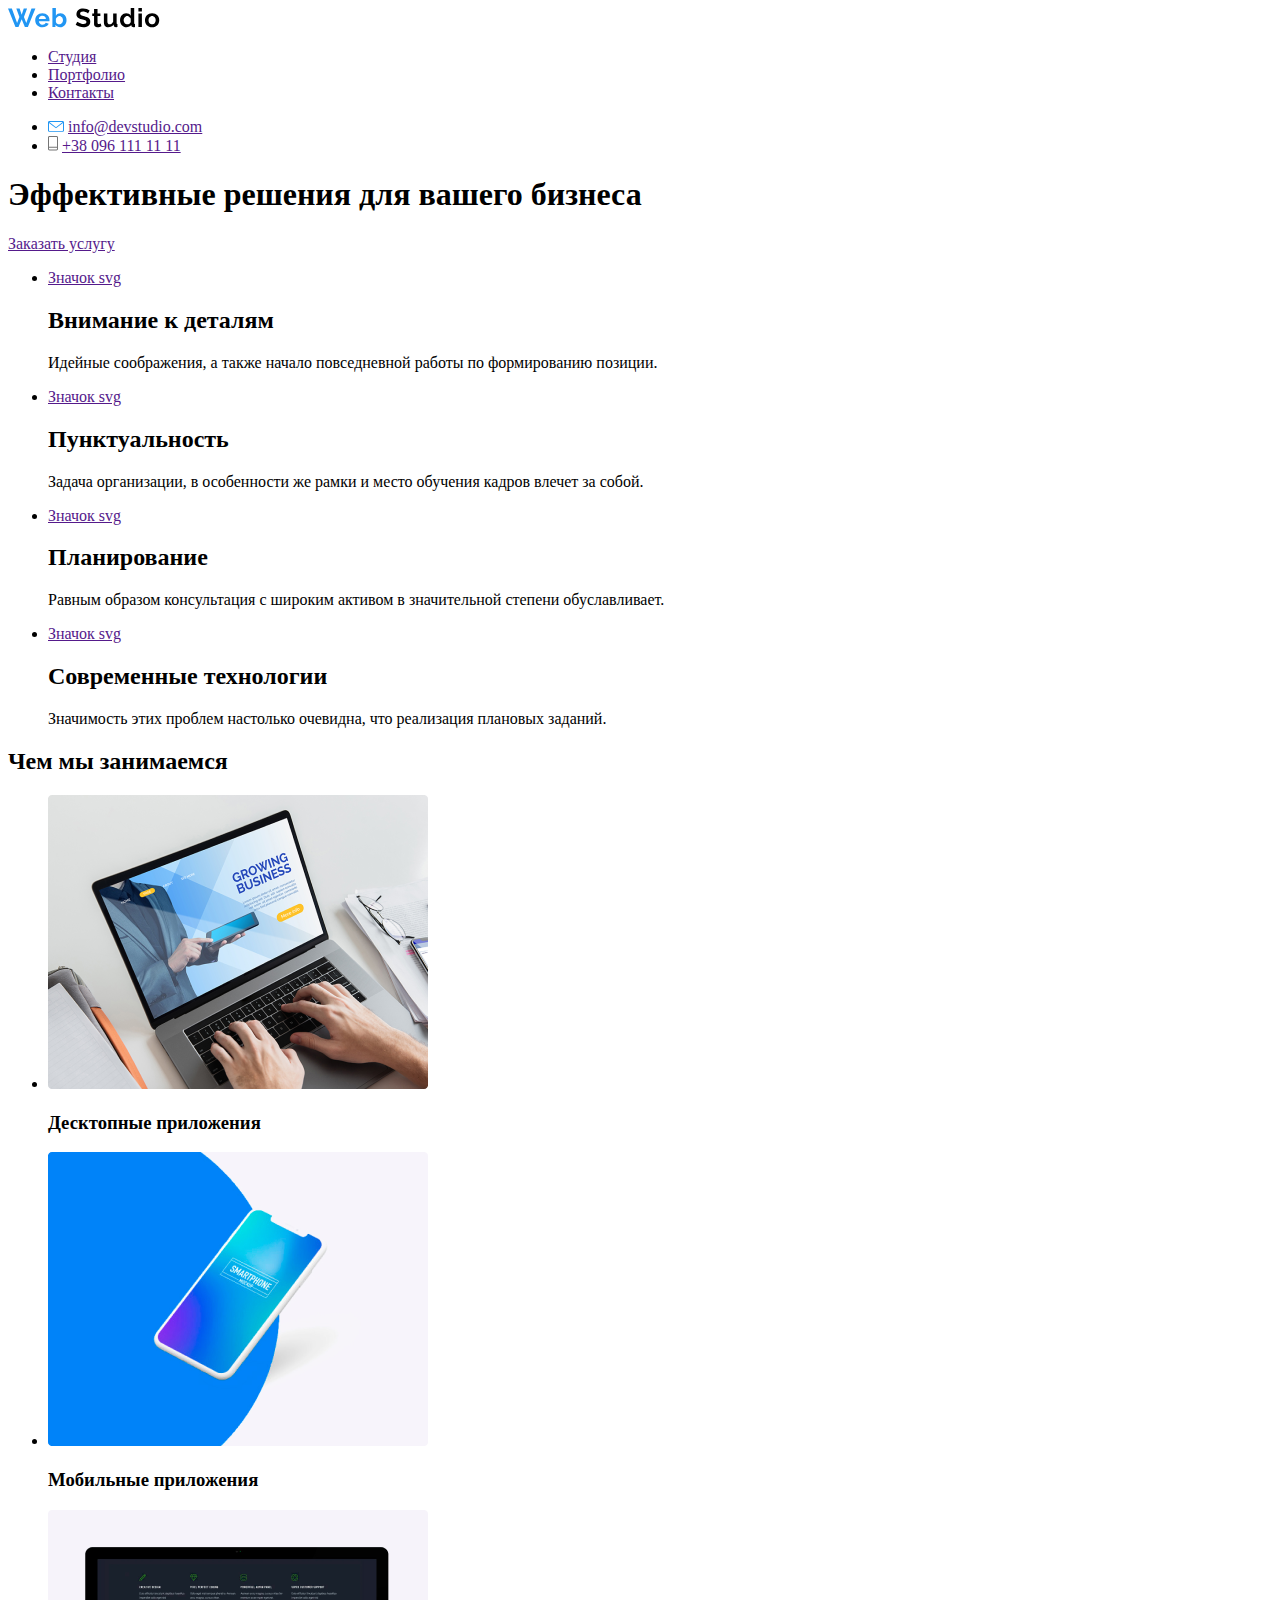
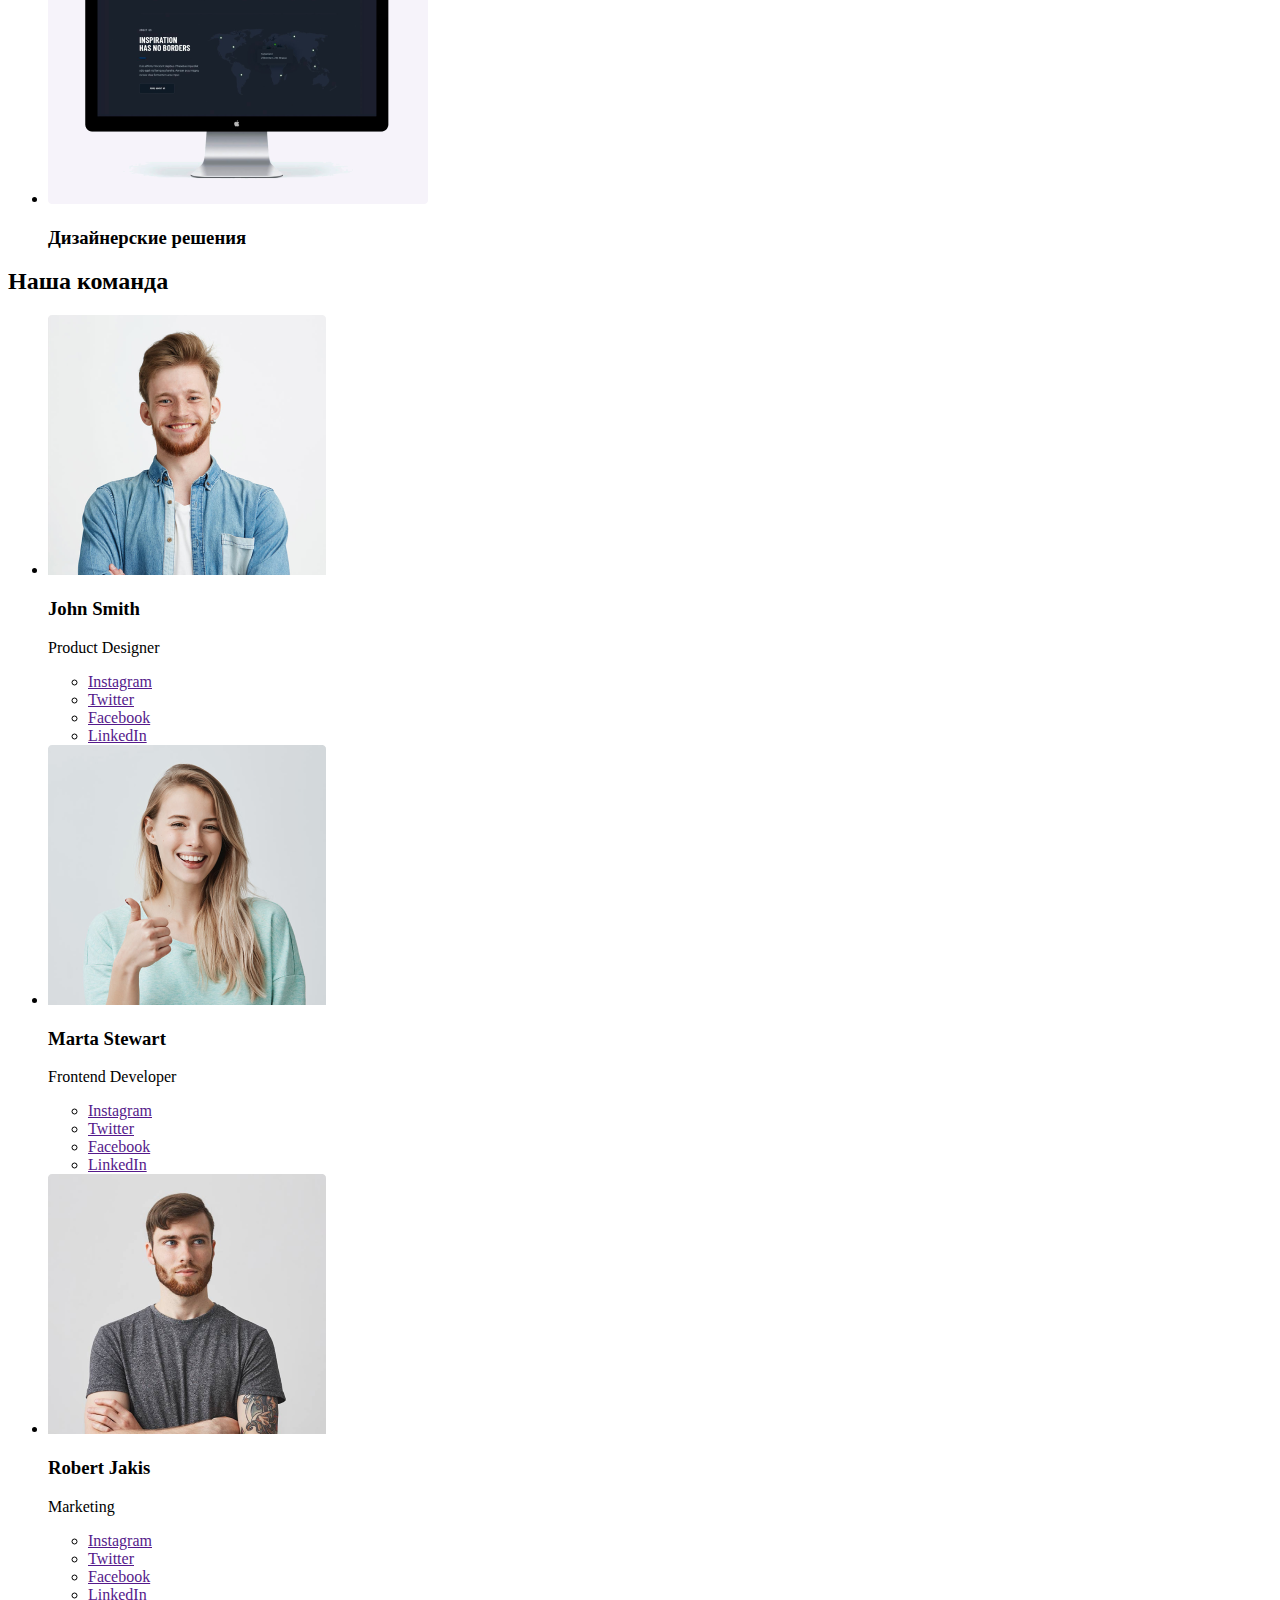
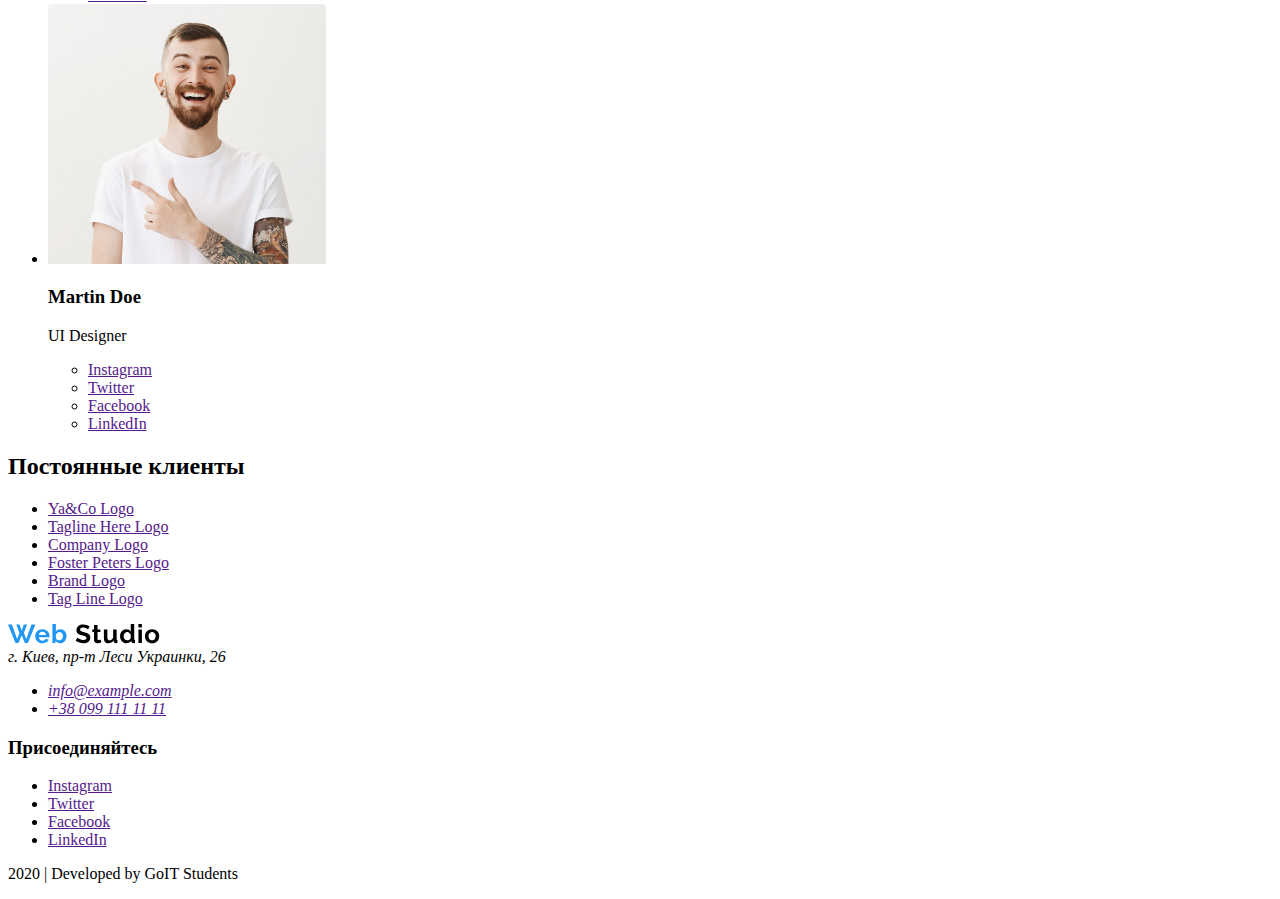
==== index.html @ 0b6ebbd8 "Добавлен файлы с ДЗ1 (index.html,image))" ====
<!DOCTYPE html>
<html lang="ru">
  <head>
    <meta charset="UTF-8" />
    <meta name="viewport" content="width=device-width, initial-scale=1.0" />
    <title>Document</title>
  </head>

  <body>
    <!-- Шапка сайта -->
    <header>
      <nav>
        <a href="/"><img src="./image/logo.svg" alt="Логотип компании" /></a>

        <ul>
          <li><a href="">Студия</a></li>
          <li><a href="">Портфолио</a></li>
          <li><a href="">Контакты</a></li>
        </ul>

        <ul>
          <li>
            <img src="./image/mail.svg" alt="Почта" />
            <a href="">info@devstudio.com</a>
          </li>
          <li>
            <img src="./image/phone.svg" alt="Номер телефона" />
            <a href="">+38 096 111 11 11</a>
          </li>
        </ul>
      </nav>
    </header>

    <main>
      <!-- Герой -->
      <section>
        <h1>Эффективные решения для вашего бизнеса</h1>
        <a href="">Заказать услугу</a>
      </section>

      <!-- Преимущества -->
      <section>
        <ul>
          <li>
            <a href="" aria-label="Значок">Значок svg</a>
            <h2>Внимание к деталям</h2>
            <p>
              Идейные соображения, а также начало повседневной работы по
              формированию позиции.
            </p>
          </li>

          <li>
            <a href="" aria-label="Значок">Значок svg</a>
            <h2>Пунктуальность</h2>
            <p>
              Задача организации, в особенности же рамки и место обучения кадров
              влечет за собой.
            </p>
          </li>
          <li>
            <a href="" aria-label="Значок">Значок svg</a>
            <h2>Планирование</h2>
            <p>
              Равным образом консультация с широким активом в значительной
              степени обуславливает.
            </p>
          </li>
          <li>
            <a href="" aria-label="Значок">Значок svg</a>
            <h2>Современные технологии</h2>
            <p>
              Значимость этих проблем настолько очевидна, что реализация
              плановых заданий.
            </p>
          </li>
        </ul>
      </section>

      <!-- Чем мы занимаемся -->
      <section>
        <h2>Чем мы занимаемся</h2>

        <ul>
          <li>
            <img src="./image/desktop.png" alt="Фото ноутбука" width="380" />
            <h3>Десктопные приложения</h3>
          </li>
          <li>
            <img
              src="./image/smartphone.png"
              alt="Фото смартфона"
              width="380"
            />
            <h3>Мобильные приложения</h3>
          </li>
          <li>
            <img src="./image/computer.png" alt="Фото компьютера" width="380" />
            <h3>Дизайнерские решения</h3>
          </li>
        </ul>
      </section>

      <section>
        <h2>Наша команда</h2>
        <ul>
          <li>
            <img src="./image/john's-photo.png" alt="Product Designer photo" />
            <h3 lang="en">John Smith</h3>
            <p lang="en">Product Designer</p>
            <ul>
              <li><a href="" aria-label="Ссылка на Instagram">Instagram</a></li>
              <li><a href="" aria-label="Ссылка на Twitter">Twitter</a></li>
              <li><a href="" aria-label="Ссылка на Facebook">Facebook</a></li>
              <li><a href="" aria-label="Ссылка на LinkedIn">LinkedIn</a></li>
            </ul>
          </li>
          <li>
            <img
              src="./image/marta's-photo.png"
              alt="Frontend Developer photo"
            />
            <h3 lang="en">Marta Stewart</h3>
            <p lang="en">Frontend Developer</p>
            <ul>
              <li><a href="" aria-label="Ссылка на Instagram">Instagram</a></li>
              <li><a href="" aria-label="Ссылка на Twitter">Twitter</a></li>
              <li><a href="" aria-label="Ссылка на Facebook">Facebook</a></li>
              <li><a href="" aria-label="Ссылка на LinkedIn">LinkedIn</a></li>
            </ul>
          </li>
          <li>
            <img src="./image/robert's-photo.png" alt="Marketing photo" />
            <h3 lang="en">Robert Jakis</h3>
            <p lang="en">Marketing</p>
            <ul>
              <li><a href="" aria-label="Ссылка на Instagram">Instagram</a></li>
              <li><a href="" aria-label="Ссылка на Twitter">Twitter</a></li>
              <li><a href="" aria-label="Ссылка на Facebook">Facebook</a></li>
              <li><a href="" aria-label="Ссылка на LinkedIn">LinkedIn</a></li>
            </ul>
          </li>
          <li>
            <img src="./image/martin's-photo.png" alt="UI Designer photo" />
            <h3 lang="en">Martin Doe</h3>
            <p lang="en">UI Designer</p>
            <ul>
              <li><a href="" aria-label="Ссылка на Instagram">Instagram</a></li>
              <li><a href="" aria-label="Ссылка на Twitter">Twitter</a></li>
              <li><a href="" aria-label="Ссылка на Facebook">Facebook</a></li>
              <li><a href="" aria-label="Ссылка на LinkedIn">LinkedIn</a></li>
            </ul>
          </li>
        </ul>
      </section>

      <!-- Постоянные клиенты -->
      <section>
        <h2>Постоянные клиенты</h2>

        <ul>
          <li><a href="" aria-label="Логотип компании YA&CO">Ya&Co Logo</a></li>
          <li>
            <a href="" aria-label="Логотип компании Tagline Here Copmany"
              >Tagline Here Logo</a
            >
          </li>
          <li>
            <a href="" aria-label="Логотип компании Company">Company Logo</a>
          </li>
          <li>
            <a href="" aria-label="Логотип компании Foster Peters"
              >Foster Peters Logo</a
            >
          </li>
          <li>
            <a href="" aria-label="Логотип компании Brand">Brand Logo</a>
          </li>
          <li>
            <a href="" aria-label="Логотип компании Tag Line">Tag Line Logo</a>
          </li>
        </ul>
      </section>
    </main>

    <!-- Футер -->
    <footer>
      <section>
        <a href="/"><img src="./image/logo.svg" alt="Логотип компании" /></a>
        <address>
          г. Киев, пр-т Леси Украинки, 26 
          <ul>
              <li> <a href="">info@example.com</a> </li>
              <li> <a href="">+38 099 111 11 11</a> </li>
            </ul>
          
        </address>
      </section>

      <section>
        <h3>Присоединяйтесь</h3>
        <ul>
          <li><a href="" aria-label="Ссылка на Instagram">Instagram</a></li>
          <li><a href="" aria-label="Ссылка на Twitter">Twitter</a></li>
          <li><a href="" aria-label="Ссылка на Facebook">Facebook</a></li>
          <li><a href="" aria-label="Ссылка на LinkedIn">LinkedIn</a></li>
        </ul>
        <p>2020 | Developed by GoIT Students</p>
      </section>
    </footer>
  </body>
</html>
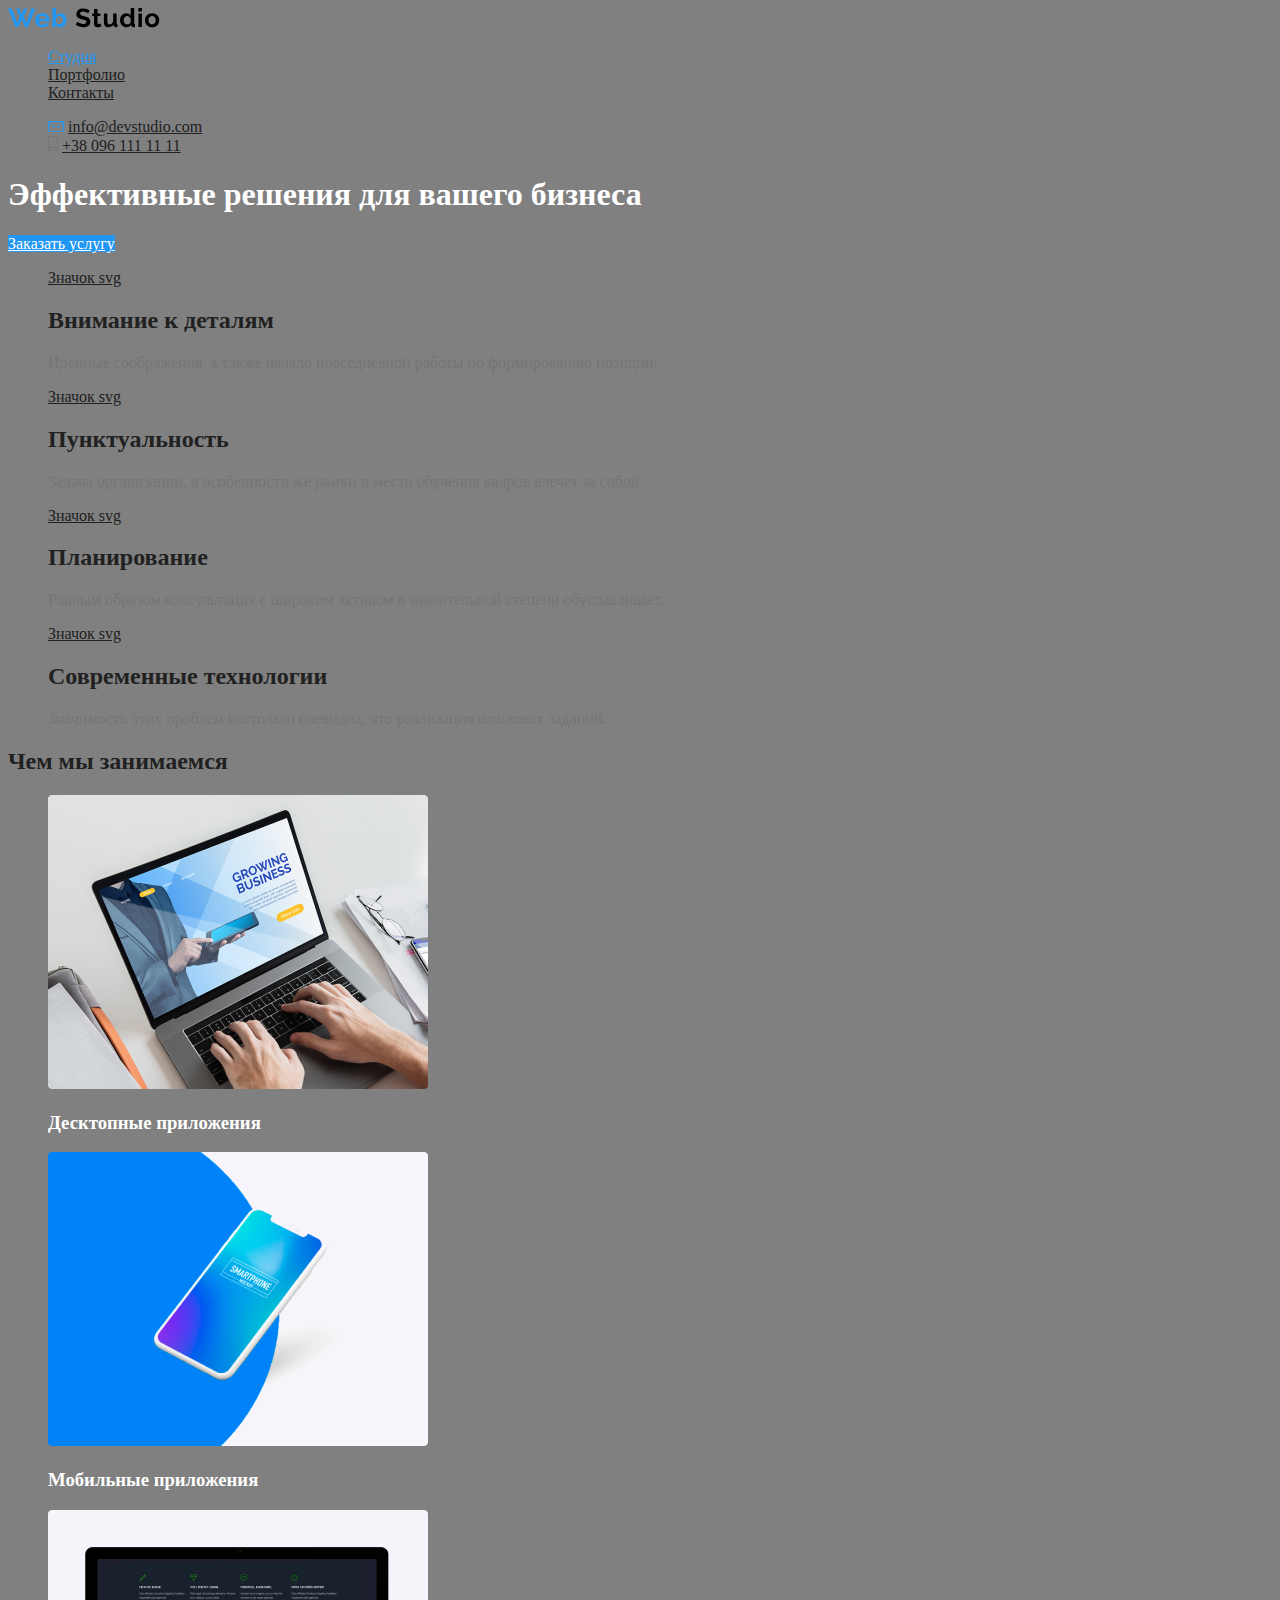
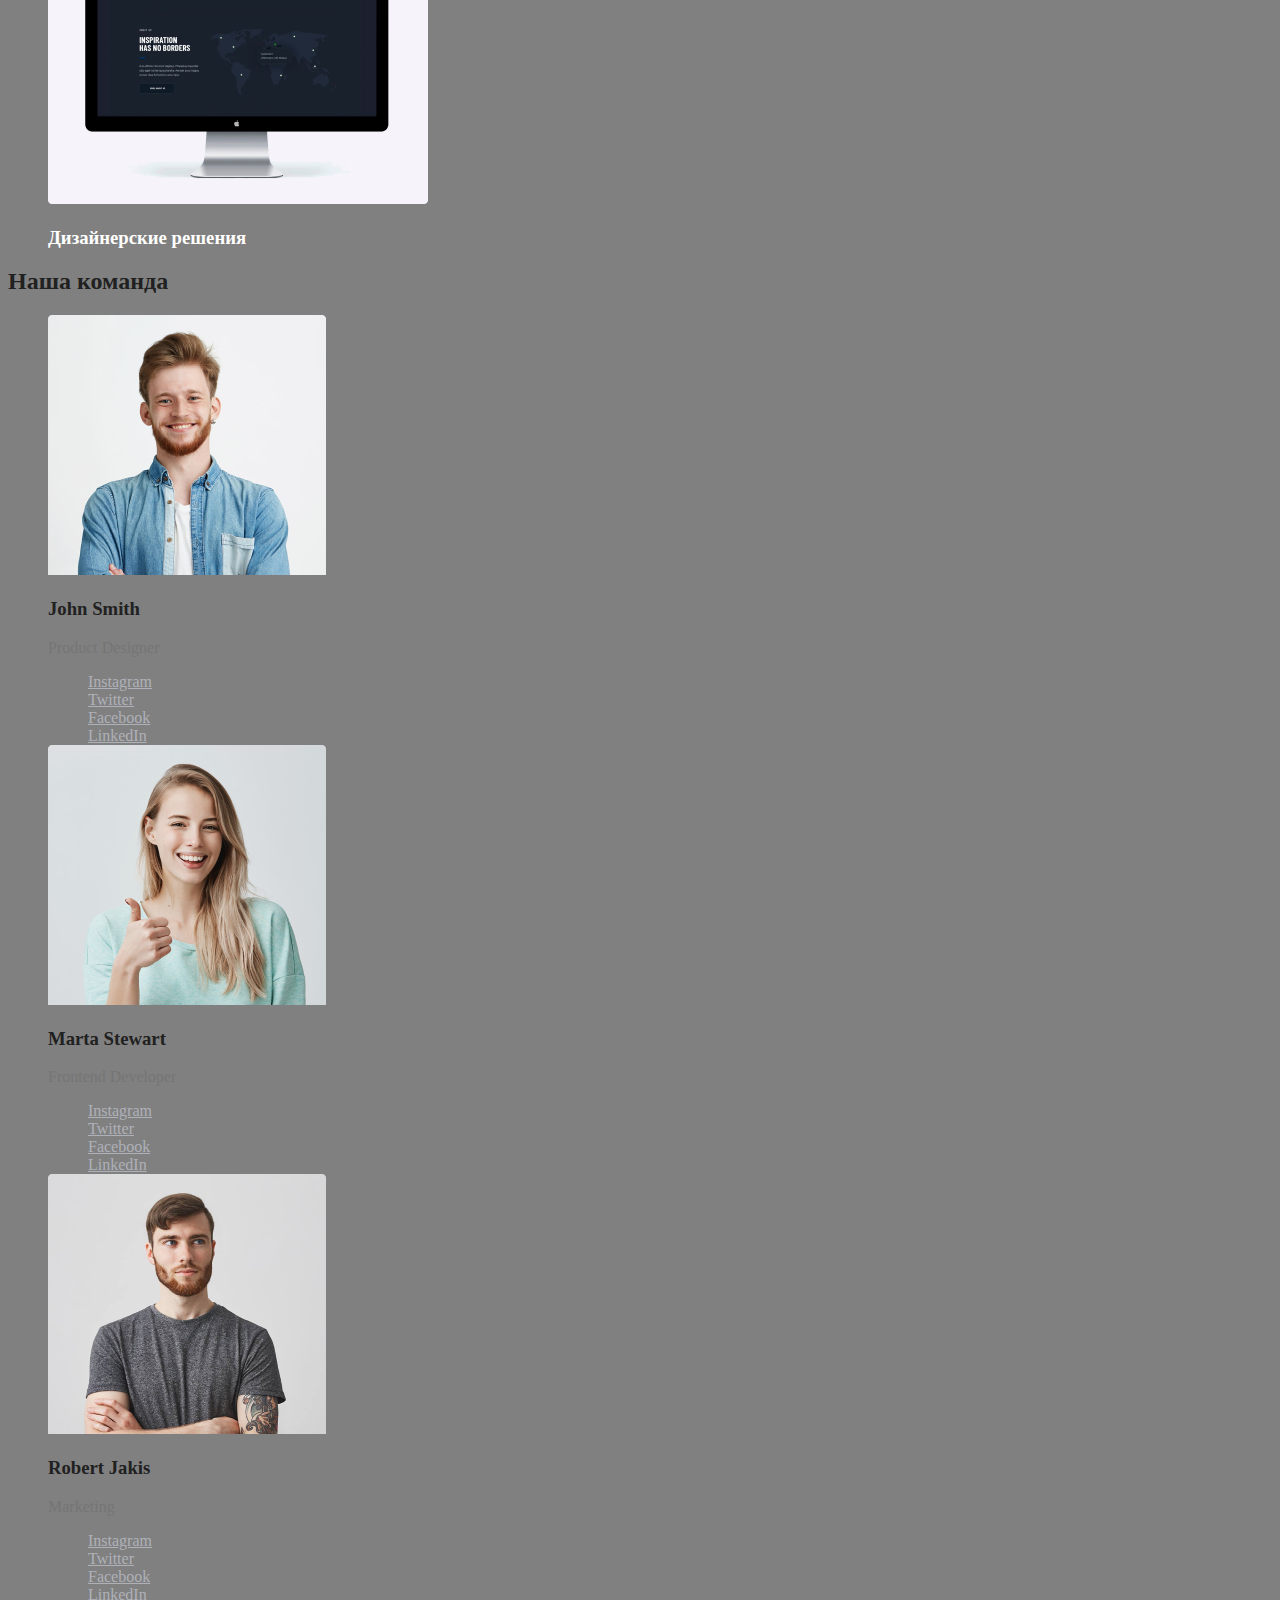
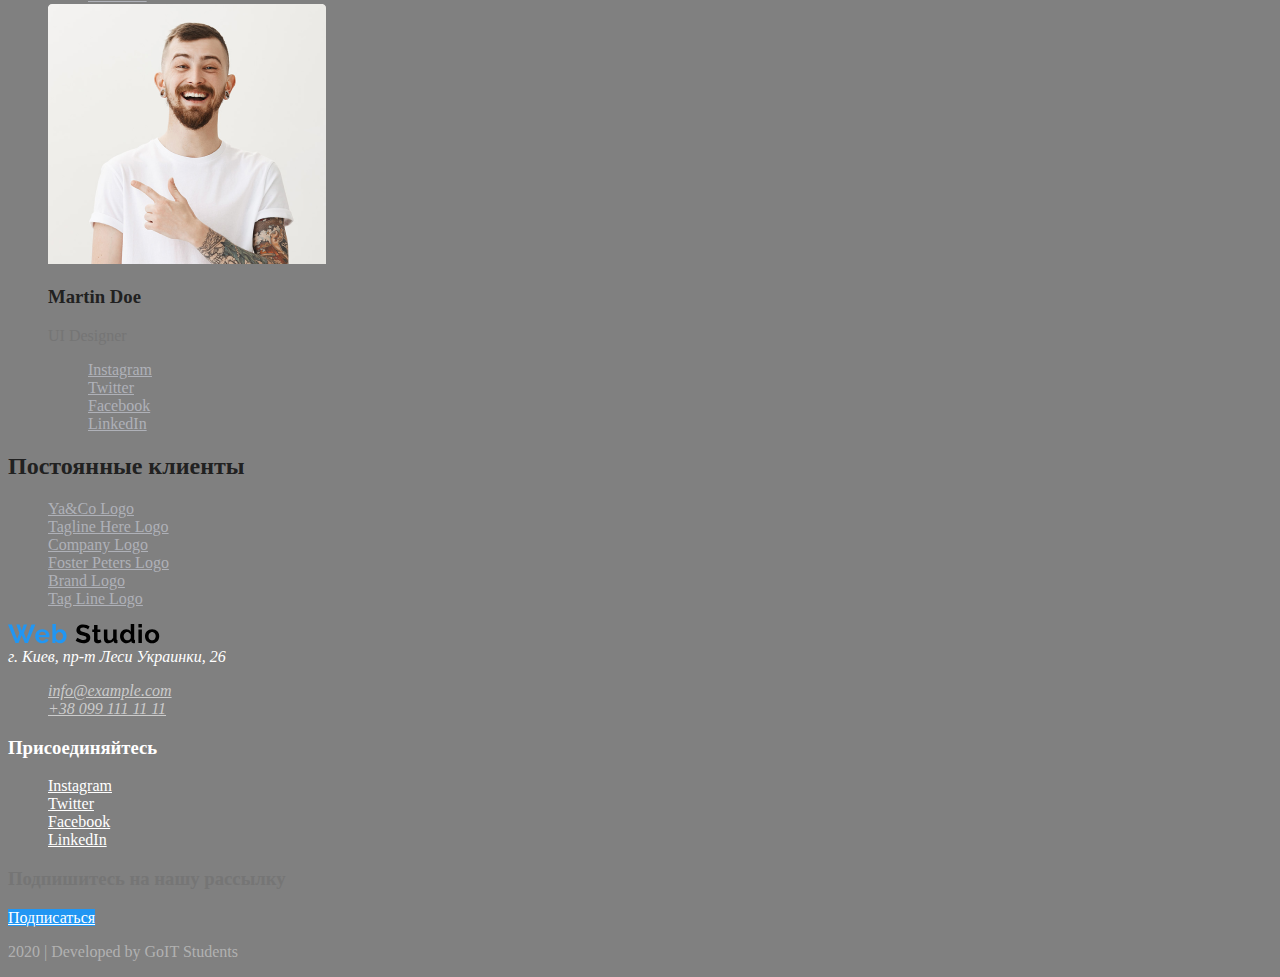
==== commit 25ade94e: "Добавлен CSS к index.html" ====
--- a/index.html
+++ b/index.html
@@ -4,6 +4,7 @@
     <meta charset="UTF-8" />
     <meta name="viewport" content="width=device-width, initial-scale=1.0" />
     <title>Document</title>
+    <link rel="stylesheet" href="./css/styles.css" />
   </head>
 
   <body>
@@ -12,20 +13,20 @@
       <nav>
         <a href="/"><img src="./image/logo.svg" alt="Логотип компании" /></a>
 
-        <ul>
-          <li><a href="">Студия</a></li>
-          <li><a href="">Портфолио</a></li>
-          <li><a href="">Контакты</a></li>
-        </ul>
-
-        <ul>
+        <ul class="site-nav">
+          <li><a href="" class="link current">Студия</a></li>
+          <li><a href="" class="link">Портфолио</a></li>
+          <li><a href="" class="link">Контакты</a></li>
+        </ul>
+
+        <ul class="contacts-nav">
           <li>
             <img src="./image/mail.svg" alt="Почта" />
-            <a href="">info@devstudio.com</a>
+            <a href="" class="link">info@devstudio.com</a>
           </li>
           <li>
             <img src="./image/phone.svg" alt="Номер телефона" />
-            <a href="">+38 096 111 11 11</a>
+            <a href="" class="link">+38 096 111 11 11</a>
           </li>
         </ul>
       </nav>
@@ -33,17 +34,17 @@
 
     <main>
       <!-- Герой -->
-      <section>
-        <h1>Эффективные решения для вашего бизнеса</h1>
-        <a href="">Заказать услугу</a>
+      <section class="hero">
+        <h1 class="hero-title">Эффективные решения для вашего бизнеса</h1>
+        <a href="" class="button">Заказать услугу</a>
       </section>
 
       <!-- Преимущества -->
-      <section>
-        <ul>
-          <li>
-            <a href="" aria-label="Значок">Значок svg</a>
-            <h2>Внимание к деталям</h2>
+      <section class="section">
+        <ul>
+          <li>
+            <a href="" class="icons" aria-label="Значок">Значок svg</a>
+            <h2 class="section-title">Внимание к деталям</h2>
             <p>
               Идейные соображения, а также начало повседневной работы по
               формированию позиции.
@@ -51,24 +52,24 @@
           </li>
 
           <li>
-            <a href="" aria-label="Значок">Значок svg</a>
-            <h2>Пунктуальность</h2>
+            <a href="" class="icons" aria-label="Значок">Значок svg</a>
+            <h2 class="section-title">Пунктуальность</h2>
             <p>
               Задача организации, в особенности же рамки и место обучения кадров
               влечет за собой.
             </p>
           </li>
           <li>
-            <a href="" aria-label="Значок">Значок svg</a>
-            <h2>Планирование</h2>
+            <a href="" class="icons" aria-label="Значок">Значок svg</a>
+            <h2 class="section-title">Планирование</h2>
             <p>
               Равным образом консультация с широким активом в значительной
               степени обуславливает.
             </p>
           </li>
           <li>
-            <a href="" aria-label="Значок">Значок svg</a>
-            <h2>Современные технологии</h2>
+            <a href="" class="icons" aria-label="Значок">Значок svg</a>
+            <h2 class="section-title">Современные технологии</h2>
             <p>
               Значимость этих проблем настолько очевидна, что реализация
               плановых заданий.
@@ -78,13 +79,13 @@
       </section>
 
       <!-- Чем мы занимаемся -->
-      <section>
-        <h2>Чем мы занимаемся</h2>
+      <section class="section">
+        <h2 class="section-title">Чем мы занимаемся</h2>
 
         <ul>
           <li>
             <img src="./image/desktop.png" alt="Фото ноутбука" width="380" />
-            <h3>Десктопные приложения</h3>
+            <h3 class="section-subtitle">Десктопные приложения</h3>
           </li>
           <li>
             <img
@@ -92,27 +93,55 @@
               alt="Фото смартфона"
               width="380"
             />
-            <h3>Мобильные приложения</h3>
+            <h3 class="section-subtitle">Мобильные приложения</h3>
           </li>
           <li>
             <img src="./image/computer.png" alt="Фото компьютера" width="380" />
-            <h3>Дизайнерские решения</h3>
-          </li>
-        </ul>
-      </section>
-
-      <section>
-        <h2>Наша команда</h2>
+            <h3 class="section-subtitle">Дизайнерские решения</h3>
+          </li>
+        </ul>
+      </section>
+
+      <section class="section">
+        <h2 class="section-title">Наша команда</h2>
         <ul>
           <li>
             <img src="./image/john's-photo.png" alt="Product Designer photo" />
-            <h3 lang="en">John Smith</h3>
+            <h3 class="section-title" lang="en">John Smith</h3>
             <p lang="en">Product Designer</p>
             <ul>
-              <li><a href="" aria-label="Ссылка на Instagram">Instagram</a></li>
-              <li><a href="" aria-label="Ссылка на Twitter">Twitter</a></li>
-              <li><a href="" aria-label="Ссылка на Facebook">Facebook</a></li>
-              <li><a href="" aria-label="Ссылка на LinkedIn">LinkedIn</a></li>
+              <li>
+                <a
+                  href=""
+                  class="social-networking"
+                  aria-label="Ссылка на Instagram"
+                  >Instagram</a
+                >
+              </li>
+              <li>
+                <a
+                  href=""
+                  class="social-networking"
+                  aria-label="Ссылка на Twitter"
+                  >Twitter</a
+                >
+              </li>
+              <li>
+                <a
+                  href=""
+                  class="social-networking"
+                  aria-label="Ссылка на Facebook"
+                  >Facebook</a
+                >
+              </li>
+              <li>
+                <a
+                  href=""
+                  class="social-networking"
+                  aria-label="Ссылка на LinkedIn"
+                  >LinkedIn</a
+                >
+              </li>
             </ul>
           </li>
           <li>
@@ -120,64 +149,176 @@
               src="./image/marta's-photo.png"
               alt="Frontend Developer photo"
             />
-            <h3 lang="en">Marta Stewart</h3>
+            <h3 class="section-title" lang="en">Marta Stewart</h3>
             <p lang="en">Frontend Developer</p>
             <ul>
-              <li><a href="" aria-label="Ссылка на Instagram">Instagram</a></li>
-              <li><a href="" aria-label="Ссылка на Twitter">Twitter</a></li>
-              <li><a href="" aria-label="Ссылка на Facebook">Facebook</a></li>
-              <li><a href="" aria-label="Ссылка на LinkedIn">LinkedIn</a></li>
+              <li>
+                <a
+                  href=""
+                  class="social-networking"
+                  aria-label="Ссылка на Instagram"
+                  >Instagram</a
+                >
+              </li>
+              <li>
+                <a
+                  href=""
+                  class="social-networking"
+                  aria-label="Ссылка на Twitter"
+                  >Twitter</a
+                >
+              </li>
+              <li>
+                <a
+                  href=""
+                  class="social-networking"
+                  aria-label="Ссылка на Facebook"
+                  >Facebook</a
+                >
+              </li>
+              <li>
+                <a
+                  href=""
+                  class="social-networking"
+                  aria-label="Ссылка на LinkedIn"
+                  >LinkedIn</a
+                >
+              </li>
             </ul>
           </li>
           <li>
             <img src="./image/robert's-photo.png" alt="Marketing photo" />
-            <h3 lang="en">Robert Jakis</h3>
+            <h3 class="section-title" lang="en">Robert Jakis</h3>
             <p lang="en">Marketing</p>
             <ul>
-              <li><a href="" aria-label="Ссылка на Instagram">Instagram</a></li>
-              <li><a href="" aria-label="Ссылка на Twitter">Twitter</a></li>
-              <li><a href="" aria-label="Ссылка на Facebook">Facebook</a></li>
-              <li><a href="" aria-label="Ссылка на LinkedIn">LinkedIn</a></li>
+              <li>
+                <a
+                  href=""
+                  class="social-networking"
+                  aria-label="Ссылка на Instagram"
+                  >Instagram</a
+                >
+              </li>
+              <li>
+                <a
+                  href=""
+                  class="social-networking"
+                  aria-label="Ссылка на Twitter"
+                  >Twitter</a
+                >
+              </li>
+              <li>
+                <a
+                  href=""
+                  class="social-networking"
+                  aria-label="Ссылка на Facebook"
+                  >Facebook</a
+                >
+              </li>
+              <li>
+                <a
+                  href=""
+                  class="social-networking"
+                  aria-label="Ссылка на LinkedIn"
+                  >LinkedIn</a
+                >
+              </li>
             </ul>
           </li>
           <li>
             <img src="./image/martin's-photo.png" alt="UI Designer photo" />
-            <h3 lang="en">Martin Doe</h3>
+            <h3 class="section-title" lang="en">Martin Doe</h3>
             <p lang="en">UI Designer</p>
             <ul>
-              <li><a href="" aria-label="Ссылка на Instagram">Instagram</a></li>
-              <li><a href="" aria-label="Ссылка на Twitter">Twitter</a></li>
-              <li><a href="" aria-label="Ссылка на Facebook">Facebook</a></li>
-              <li><a href="" aria-label="Ссылка на LinkedIn">LinkedIn</a></li>
+              <li>
+                <a
+                  href=""
+                  class="social-networking"
+                  aria-label="Ссылка на Instagram"
+                  >Instagram</a
+                >
+              </li>
+              <li>
+                <a
+                  href=""
+                  class="social-networking"
+                  aria-label="Ссылка на Twitter"
+                  >Twitter</a
+                >
+              </li>
+              <li>
+                <a
+                  href=""
+                  class="social-networking"
+                  aria-label="Ссылка на Facebook"
+                  >Facebook</a
+                >
+              </li>
+              <li>
+                <a
+                  href=""
+                  class="social-networking"
+                  aria-label="Ссылка на LinkedIn"
+                  >LinkedIn</a
+                >
+              </li>
             </ul>
           </li>
         </ul>
       </section>
 
       <!-- Постоянные клиенты -->
-      <section>
-        <h2>Постоянные клиенты</h2>
-
-        <ul>
-          <li><a href="" aria-label="Логотип компании YA&CO">Ya&Co Logo</a></li>
-          <li>
-            <a href="" aria-label="Логотип компании Tagline Here Copmany"
+      <section class="section">
+        <h2 class="section-title">Постоянные клиенты</h2>
+
+        <ul>
+          <li>
+            <a
+              href=""
+              class="section-regulars"
+              aria-label="Логотип компании YA&CO"
+              >Ya&Co Logo</a
+            >
+          </li>
+          <li>
+            <a
+              href=""
+              class="section-regulars"
+              aria-label="Логотип компании Tagline Here Copmany"
               >Tagline Here Logo</a
             >
           </li>
           <li>
-            <a href="" aria-label="Логотип компании Company">Company Logo</a>
-          </li>
-          <li>
-            <a href="" aria-label="Логотип компании Foster Peters"
+            <a
+              href=""
+              class="section-regulars"
+              aria-label="Логотип компании Company"
+              >Company Logo</a
+            >
+          </li>
+          <li>
+            <a
+              href=""
+              class="section-regulars"
+              aria-label="Логотип компании Foster Peters"
               >Foster Peters Logo</a
             >
           </li>
           <li>
-            <a href="" aria-label="Логотип компании Brand">Brand Logo</a>
-          </li>
-          <li>
-            <a href="" aria-label="Логотип компании Tag Line">Tag Line Logo</a>
+            <a
+              href=""
+              class="section-regulars"
+              aria-label="Логотип компании Brand"
+              >Brand Logo</a
+            >
+          </li>
+          <li>
+            <a
+              href=""
+              class="section-regulars"
+              aria-label="Логотип компании Tag Line"
+              >Tag Line Logo</a
+            >
           </li>
         </ul>
       </section>
@@ -187,27 +328,46 @@
     <footer>
       <section>
         <a href="/"><img src="./image/logo.svg" alt="Логотип компании" /></a>
-        <address>
-          г. Киев, пр-т Леси Украинки, 26 
-          <ul>
-              <li> <a href="">info@example.com</a> </li>
-              <li> <a href="">+38 099 111 11 11</a> </li>
-            </ul>
-          
+        <address class="address">
+          г. Киев, пр-т Леси Украинки, 26
+          <ul class="contacts-footer">
+            <li><a href="" class="contacts">info@example.com</a></li>
+            <li><a href="" class="contacts">+38 099 111 11 11</a></li>
+          </ul>
         </address>
       </section>
 
-      <section>
-        <h3>Присоединяйтесь</h3>
-        <ul>
-          <li><a href="" aria-label="Ссылка на Instagram">Instagram</a></li>
-          <li><a href="" aria-label="Ссылка на Twitter">Twitter</a></li>
-          <li><a href="" aria-label="Ссылка на Facebook">Facebook</a></li>
-          <li><a href="" aria-label="Ссылка на LinkedIn">LinkedIn</a></li>
-        </ul>
-        <p>2020 | Developed by GoIT Students</p>
+      <section class="section">
+        <h3 class="our-socials">Присоединяйтесь</h3>
+        <ul>
+          <li>
+            <a href="" class="socials-link" aria-label="Ссылка на Instagram"
+              >Instagram</a
+            >
+          </li>
+          <li>
+            <a href="" class="socials-link" aria-label="Ссылка на Twitter"
+              >Twitter</a
+            >
+          </li>
+          <li>
+            <a href="" class="socials-link" aria-label="Ссылка на Facebook"
+              >Facebook</a
+            >
+          </li>
+          <li>
+            <a href="" class="socials-link" aria-label="Ссылка на LinkedIn"
+              >LinkedIn</a
+            >
+          </li>
+        </ul>
+
+        <section>
+          <h3>Подпишитесь на нашу рассылку</h3>
+          <a href="" class="button">Подписаться</a>
+        </section>
+        <p class="developed">2020 | Developed by GoIT Students</p>
       </section>
     </footer>
   </body>
 </html>
-    --- a/css/styles.css
+++ b/css/styles.css
@@ -0,0 +1,132 @@
+/* цвет основного текста #757575 */
+/* вторичный цвет текста #212121 */
+/* белый цвет #FFFFFF */
+/* акцент #2196F3 */
+/* цвет контактов в футере rgba(255, 255, 255, 0.6); */
+/* цвет иконок #AFB1B8 */
+/* цвет нижней строки о разработчиках rgba(255, 255, 255, 0.4) */
+
+:root {
+  --primary-text-color: #757575;
+  --title-text-color: #212121;
+  --primary-white-color: #ffffff;
+  --accent-color: #2196f3;
+  --contacts-footer-color: rgba(255, 255, 255, 0.6);
+  --icons-color: #afb1b8;
+}
+
+body {
+  color: var(--primary-text-color);
+  background-color: grey;
+}
+
+ul {
+  list-style: none;
+}
+
+/* Site nav*/
+
+.site-nav .link {
+  color: var(--title-text-color);
+}
+.site-nav .link:hover,
+.site-nav .link:focus {
+  color: var(--accent-color);
+}
+
+.site-nav .link.current {
+  color: var(--accent-color);
+}
+/*Contacts nav*/
+
+.contacts-nav .link {
+  color: var(--title-text-color);
+}
+
+.contacts-nav .link:hover,
+.contacts-nav .link:focus {
+  color: var(--accent-color);
+}
+
+/*Hero*/
+.hero-title {
+  color: var(--primary-white-color);
+}
+
+/*Section*/
+
+.section-title {
+  color: var(--title-text-color);
+}
+
+/*Advantage*/
+
+.section .icons {
+  color: var(--title-text-color);
+}
+
+.section .icons:hover,
+.section .icons:focus {
+  color: var(--primary-white-color);
+}
+
+/*Our work*/
+
+.section-subtitle {
+  color: var(--primary-white-color);
+}
+
+/*Our team*/
+
+.section .social-networking {
+  color: var(--icons-color);
+}
+
+.section .social-networking:hover,
+.section .social-networking:focus {
+  color: var(--primary-white-color);
+}
+
+/*Regulars*/
+
+.section-regulars {
+  color: var(--icons-color);
+}
+
+.section-regulars:hover,
+.section-regulars:focus {
+  color: var(--accent-color);
+}
+
+/*Button*/
+
+.button {
+  color: var(--primary-white-color);
+  background-color: var(--accent-color);
+}
+
+/*Footer*/
+
+.address {
+  color: var(--primary-white-color);
+}
+
+.contacts-footer .contacts {
+  color: var(--contacts-footer-color);
+}
+
+.section .our-socials {
+  color: var(--primary-white-color);
+}
+.section .socials-link {
+  color: var(--primary-white-color);
+}
+
+.section .socials-link:hover,
+.section .socials-link:focus {
+  color: var(--accent-color);
+}
+
+.developed {
+  color: rgba(255, 255, 255, 0.4);
+}
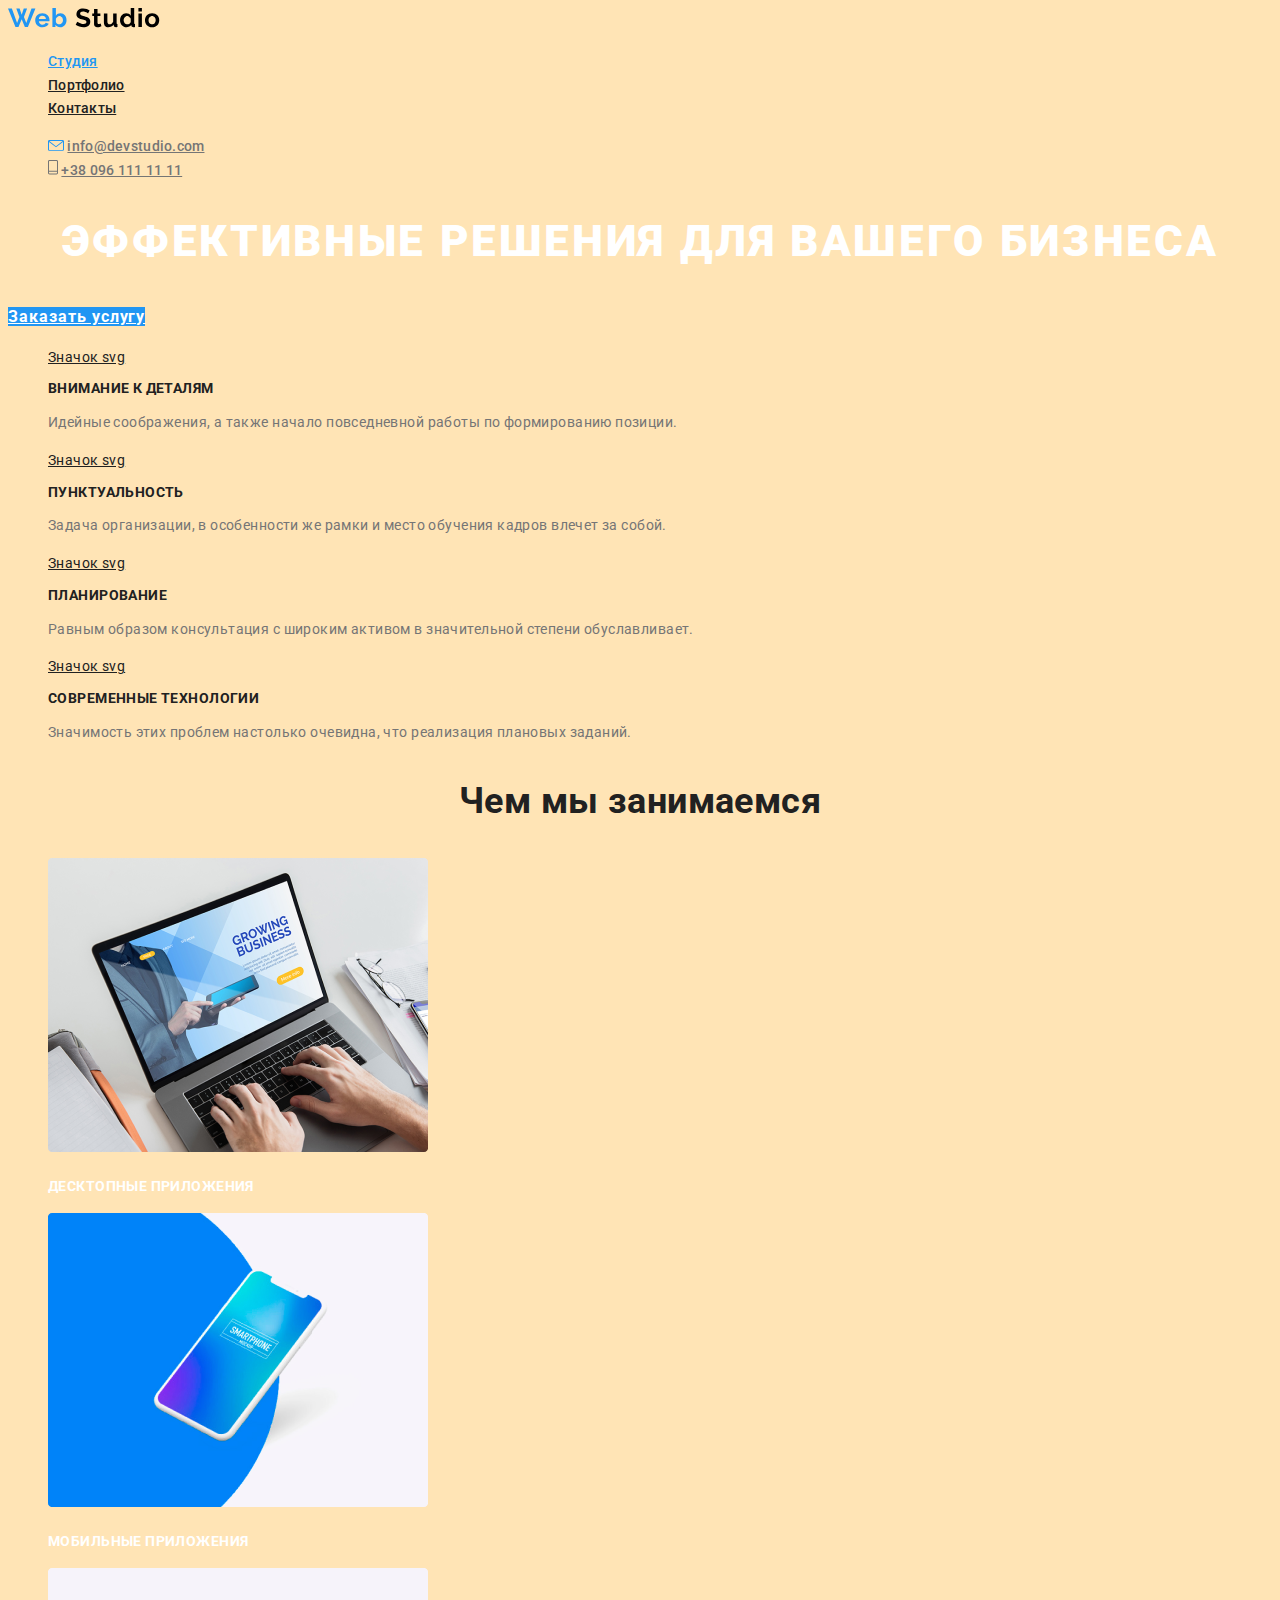
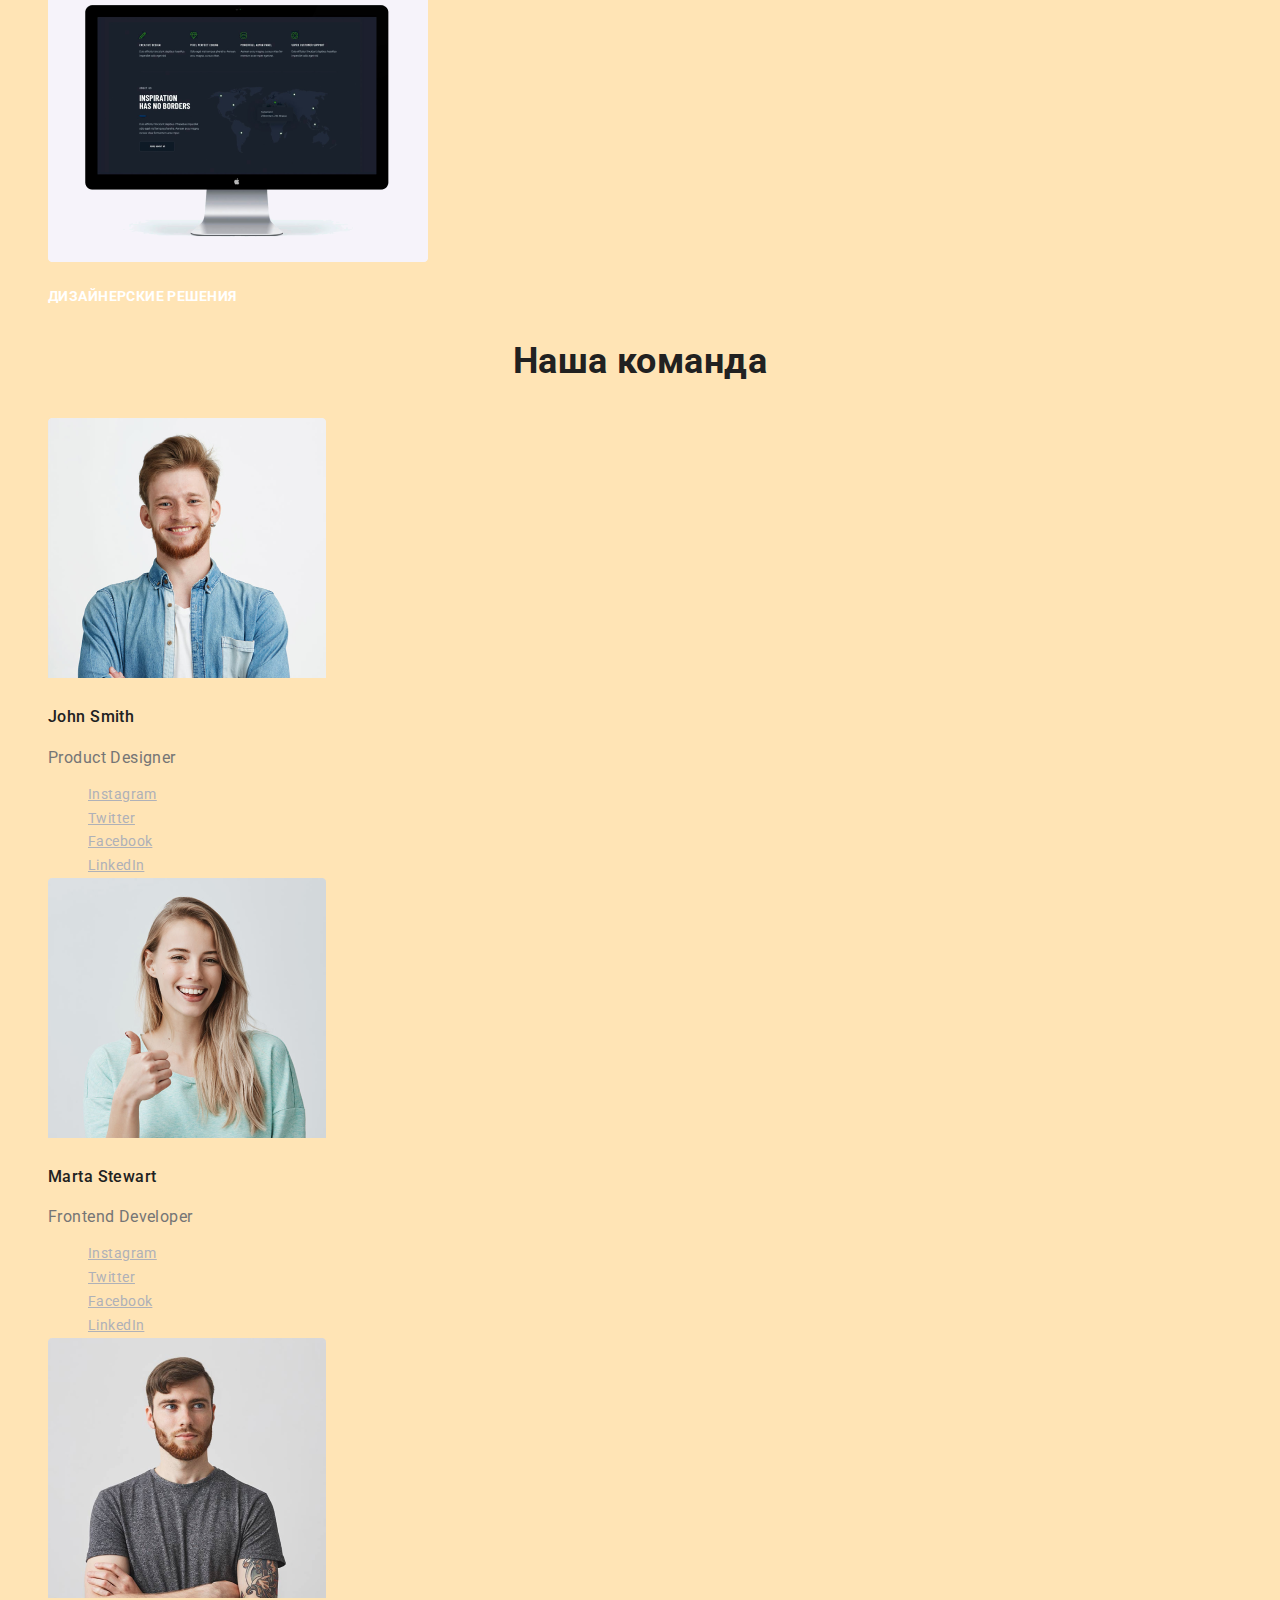
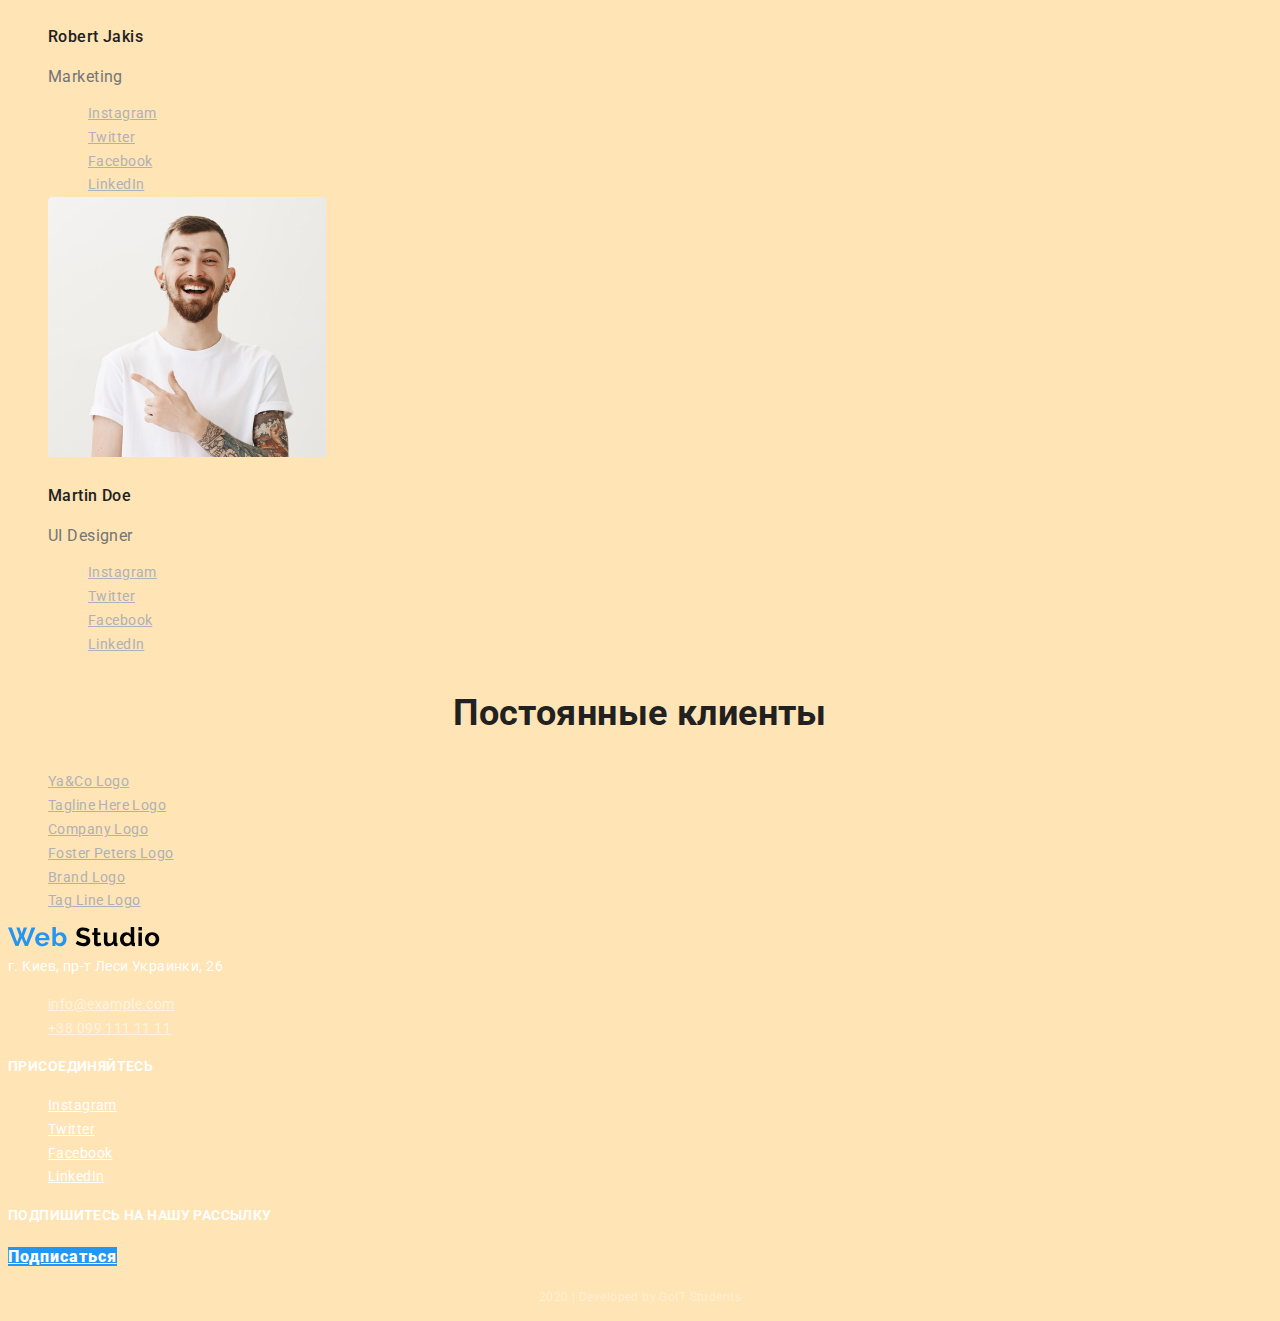
==== commit bf4696e5: "Добавлено оформление текста" ====
--- a/index.html
+++ b/index.html
@@ -4,6 +4,10 @@
     <meta charset="UTF-8" />
     <meta name="viewport" content="width=device-width, initial-scale=1.0" />
     <title>Document</title>
+    <link
+      href="https://fonts.googleapis.com/css2?family=Roboto:wght@400;500;700;900&display=swap"
+      rel="stylesheet"
+    />
     <link rel="stylesheet" href="./css/styles.css" />
   </head>
 
@@ -15,7 +19,7 @@
 
         <ul class="site-nav">
           <li><a href="" class="link current">Студия</a></li>
-          <li><a href="" class="link">Портфолио</a></li>
+          <li><a href="./portfolio.html" class="link">Портфолио</a></li>
           <li><a href="" class="link">Контакты</a></li>
         </ul>
 
@@ -36,7 +40,7 @@
       <!-- Герой -->
       <section class="hero">
         <h1 class="hero-title">Эффективные решения для вашего бизнеса</h1>
-        <a href="" class="button">Заказать услугу</a>
+        <a href="" class="button main">Заказать услугу</a>
       </section>
 
       <!-- Преимущества -->
@@ -80,12 +84,12 @@
 
       <!-- Чем мы занимаемся -->
       <section class="section">
-        <h2 class="section-title">Чем мы занимаемся</h2>
+        <h3>Чем мы занимаемся</h3>
 
         <ul>
           <li>
             <img src="./image/desktop.png" alt="Фото ноутбука" width="380" />
-            <h3 class="section-subtitle">Десктопные приложения</h3>
+            <h4 class="section-subtitle">Десктопные приложения</h4>
           </li>
           <li>
             <img
@@ -93,22 +97,22 @@
               alt="Фото смартфона"
               width="380"
             />
-            <h3 class="section-subtitle">Мобильные приложения</h3>
+            <h4 class="section-subtitle">Мобильные приложения</h4>
           </li>
           <li>
             <img src="./image/computer.png" alt="Фото компьютера" width="380" />
-            <h3 class="section-subtitle">Дизайнерские решения</h3>
-          </li>
-        </ul>
-      </section>
-
-      <section class="section">
-        <h2 class="section-title">Наша команда</h2>
+            <h4 class="section-subtitle">Дизайнерские решения</h4>
+          </li>
+        </ul>
+      </section>
+
+      <section class="section">
+        <h3>Наша команда</h3>
         <ul>
           <li>
             <img src="./image/john's-photo.png" alt="Product Designer photo" />
-            <h3 class="section-title" lang="en">John Smith</h3>
-            <p lang="en">Product Designer</p>
+            <h4 class="section-name" lang="en">John Smith</h4>
+            <p class="section-specialty" lang="en">Product Designer</p>
             <ul>
               <li>
                 <a
@@ -149,8 +153,8 @@
               src="./image/marta's-photo.png"
               alt="Frontend Developer photo"
             />
-            <h3 class="section-title" lang="en">Marta Stewart</h3>
-            <p lang="en">Frontend Developer</p>
+            <h4 class="section-name" lang="en">Marta Stewart</h4>
+            <p class="section-specialty" lang="en">Frontend Developer</p>
             <ul>
               <li>
                 <a
@@ -188,8 +192,8 @@
           </li>
           <li>
             <img src="./image/robert's-photo.png" alt="Marketing photo" />
-            <h3 class="section-title" lang="en">Robert Jakis</h3>
-            <p lang="en">Marketing</p>
+            <h4 class="section-name" lang="en">Robert Jakis</h4>
+            <p class="section-specialty" lang="en">Marketing</p>
             <ul>
               <li>
                 <a
@@ -227,8 +231,8 @@
           </li>
           <li>
             <img src="./image/martin's-photo.png" alt="UI Designer photo" />
-            <h3 class="section-title" lang="en">Martin Doe</h3>
-            <p lang="en">UI Designer</p>
+            <h4 class="section-name" lang="en">Martin Doe</h4>
+            <p class="section-specialty" lang="en">UI Designer</p>
             <ul>
               <li>
                 <a
@@ -269,7 +273,7 @@
 
       <!-- Постоянные клиенты -->
       <section class="section">
-        <h2 class="section-title">Постоянные клиенты</h2>
+        <h3>Постоянные клиенты</h3>
 
         <ul>
           <li>
@@ -338,7 +342,7 @@
       </section>
 
       <section class="section">
-        <h3 class="our-socials">Присоединяйтесь</h3>
+        <h4 class="our-socials">Присоединяйтесь</h4>
         <ul>
           <li>
             <a href="" class="socials-link" aria-label="Ссылка на Instagram"
@@ -363,8 +367,8 @@
         </ul>
 
         <section>
-          <h3>Подпишитесь на нашу рассылку</h3>
-          <a href="" class="button">Подписаться</a>
+          <h4 class="our-socials">Подпишитесь на нашу рассылку</h4>
+          <a href="" class="button secondary">Подписаться</a>
         </section>
         <p class="developed">2020 | Developed by GoIT Students</p>
       </section>
--- a/css/styles.css
+++ b/css/styles.css
@@ -17,17 +17,36 @@
 
 body {
   color: var(--primary-text-color);
-  background-color: grey;
+  background-color: #FFE4B5;
+
+  font-family: Roboto, sans-serif;
+  letter-spacing: 0.03em;
+  font-weight: 400 ;
+  font-size: 14px;
+  line-height: 1.7; 
 }
 
 ul {
   list-style: none;
 }
 
+h3 {
+  color: var(--title-text-color);
+  font-weight: 700;
+  font-size: 36px;
+  line-height: 1.16;
+  text-align: center;
+}
+
 /* Site nav*/
 
 .site-nav .link {
   color: var(--title-text-color);
+
+  font-weight: 500;
+  font-size: 14px;
+  line-height: 1.14;
+  letter-spacing: 0.02em;
 }
 .site-nav .link:hover,
 .site-nav .link:focus {
@@ -40,7 +59,12 @@
 /*Contacts nav*/
 
 .contacts-nav .link {
-  color: var(--title-text-color);
+  color: var(--primary-text-color);
+
+  font-weight: 500;
+  font-size: 14px;
+  line-height: 1.14;
+  letter-spacing: 0.02em;
 }
 
 .contacts-nav .link:hover,
@@ -51,12 +75,24 @@
 /*Hero*/
 .hero-title {
   color: var(--primary-white-color);
+
+  font-weight: 900;
+  font-size: 44px;
+  line-height: 1.36;
+  text-align: center;
+  letter-spacing: 0.06em;
+  text-transform: uppercase;
 }
 
 /*Section*/
 
 .section-title {
   color: var(--title-text-color);
+
+  font-weight: 700;
+  font-size: 14px;
+  line-height: 1.14;
+  text-transform: uppercase;
 }
 
 /*Advantage*/
@@ -74,9 +110,31 @@
 
 .section-subtitle {
   color: var(--primary-white-color);
+  font-weight: 700;
+  font-size: 14px;
+  line-height: 1.14;
+  text-transform: uppercase;
+  /* text-align: center; */
+
 }
 
 /*Our team*/
+
+.section .section-name {
+  color: var(--title-text-color);
+  font-weight: 500;
+  font-size: 16px;
+  line-height: 1.19;
+  /* text-align: center; */
+
+}
+
+.section .section-specialty {
+  font-weight: 400;
+  font-size: 16px;
+  line-height: 1.19;
+/* text-align: center; */
+}
 
 .section .social-networking {
   color: var(--icons-color);
@@ -103,12 +161,29 @@
 .button {
   color: var(--primary-white-color);
   background-color: var(--accent-color);
+  font-size: 16px;
+  line-height: 1.9;
+  align-items: center;
+  text-align: center;
+  letter-spacing: 0.06em;
+}
+
+.button.main {
+  font-weight: 700;
+}
+
+.button.secondary {
+  font-weight: 900;
 }
 
 /*Footer*/
 
 .address {
   color: var(--primary-white-color);
+  font-weight: 400;
+  font-size: 14px;
+  line-height: 1.71; 
+  font-style: normal;
 }
 
 .contacts-footer .contacts {
@@ -117,6 +192,10 @@
 
 .section .our-socials {
   color: var(--primary-white-color);
+  font-weight: 700;
+  font-size: 14px;
+  line-height: 1.14;
+  text-transform: uppercase; 
 }
 .section .socials-link {
   color: var(--primary-white-color);
@@ -129,4 +208,45 @@
 
 .developed {
   color: rgba(255, 255, 255, 0.4);
-}
+  font-weight: 400;
+  font-size: 12px;
+  line-height: 2;
+  text-align: center;
+}
+
+/*Portfolio*/
+
+.section .list {
+  color: var(--title-text-color);
+  font-weight: 500;
+  font-size: 16px;
+  line-height: 1.62;
+  /* text-align: center; */
+}
+
+.section .list:hover,
+.section .list:focus {
+  color: var(--primary-white-color);
+}
+
+.section .section-label {
+  color: var(--title-text-color);
+  font-weight: 700;
+  font-size: 18px;
+  line-height: 2;
+  letter-spacing: 0.06em;
+}
+
+.section .section-type {
+  color: var(--primary-text-color);
+  font-weight: 400;
+  font-size: 16px;
+  line-height: 1.9;
+}
+
+.section .section-text {
+  color: var(--primary-white-color);
+  font-weight: 400;
+  font-size: 18px;
+  line-height: 1.56;
+}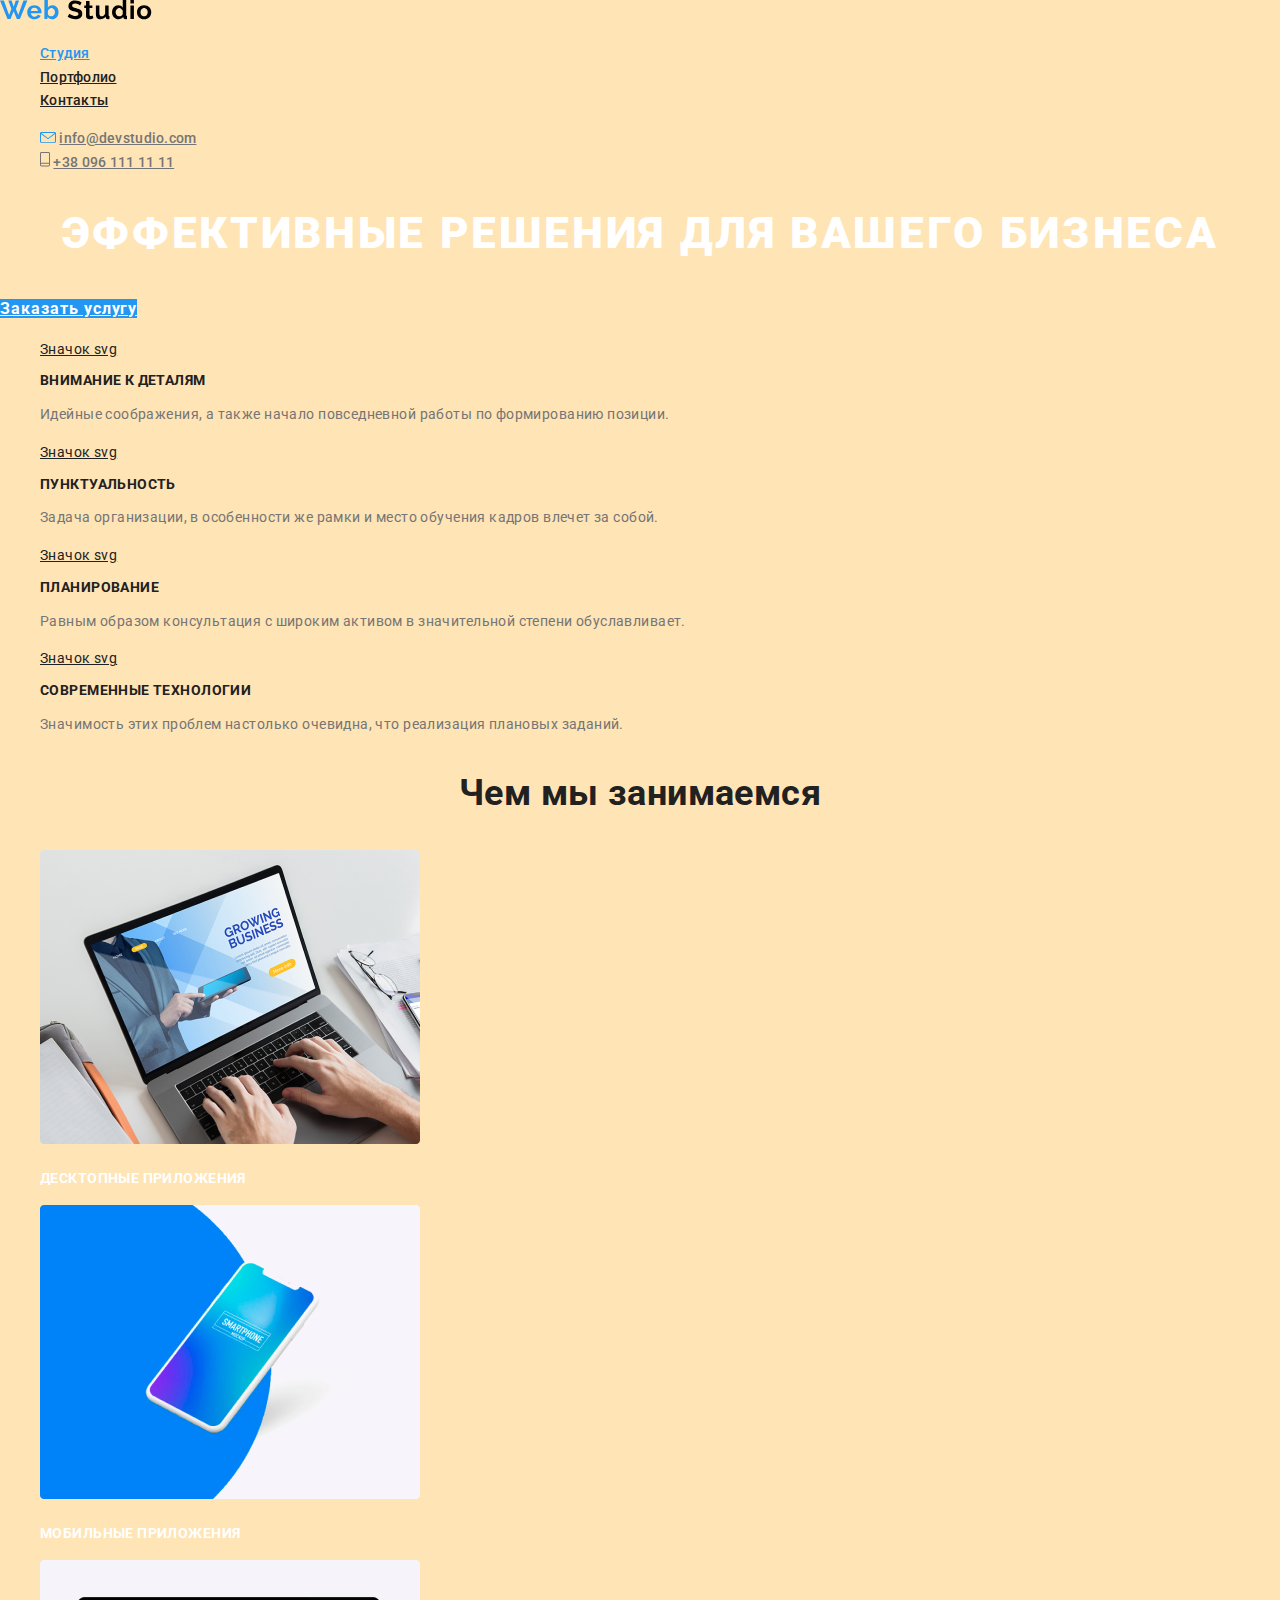
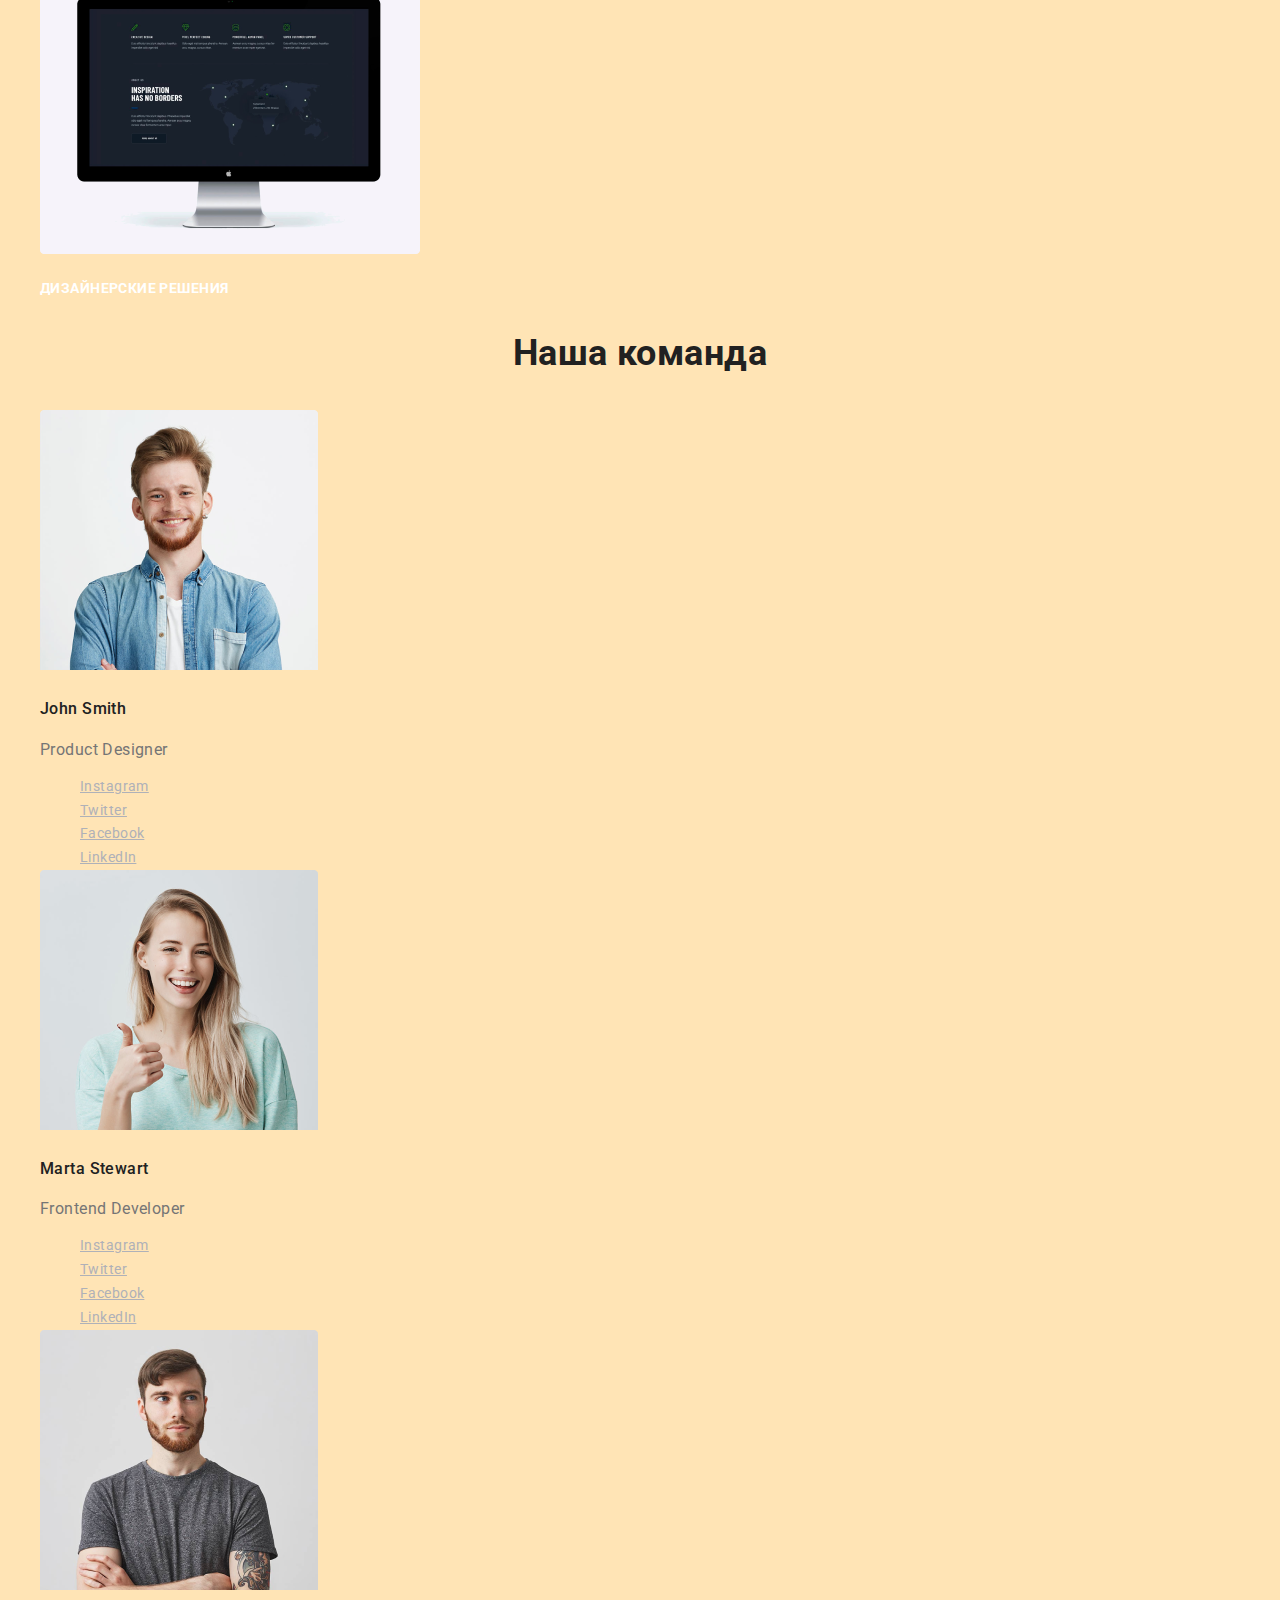
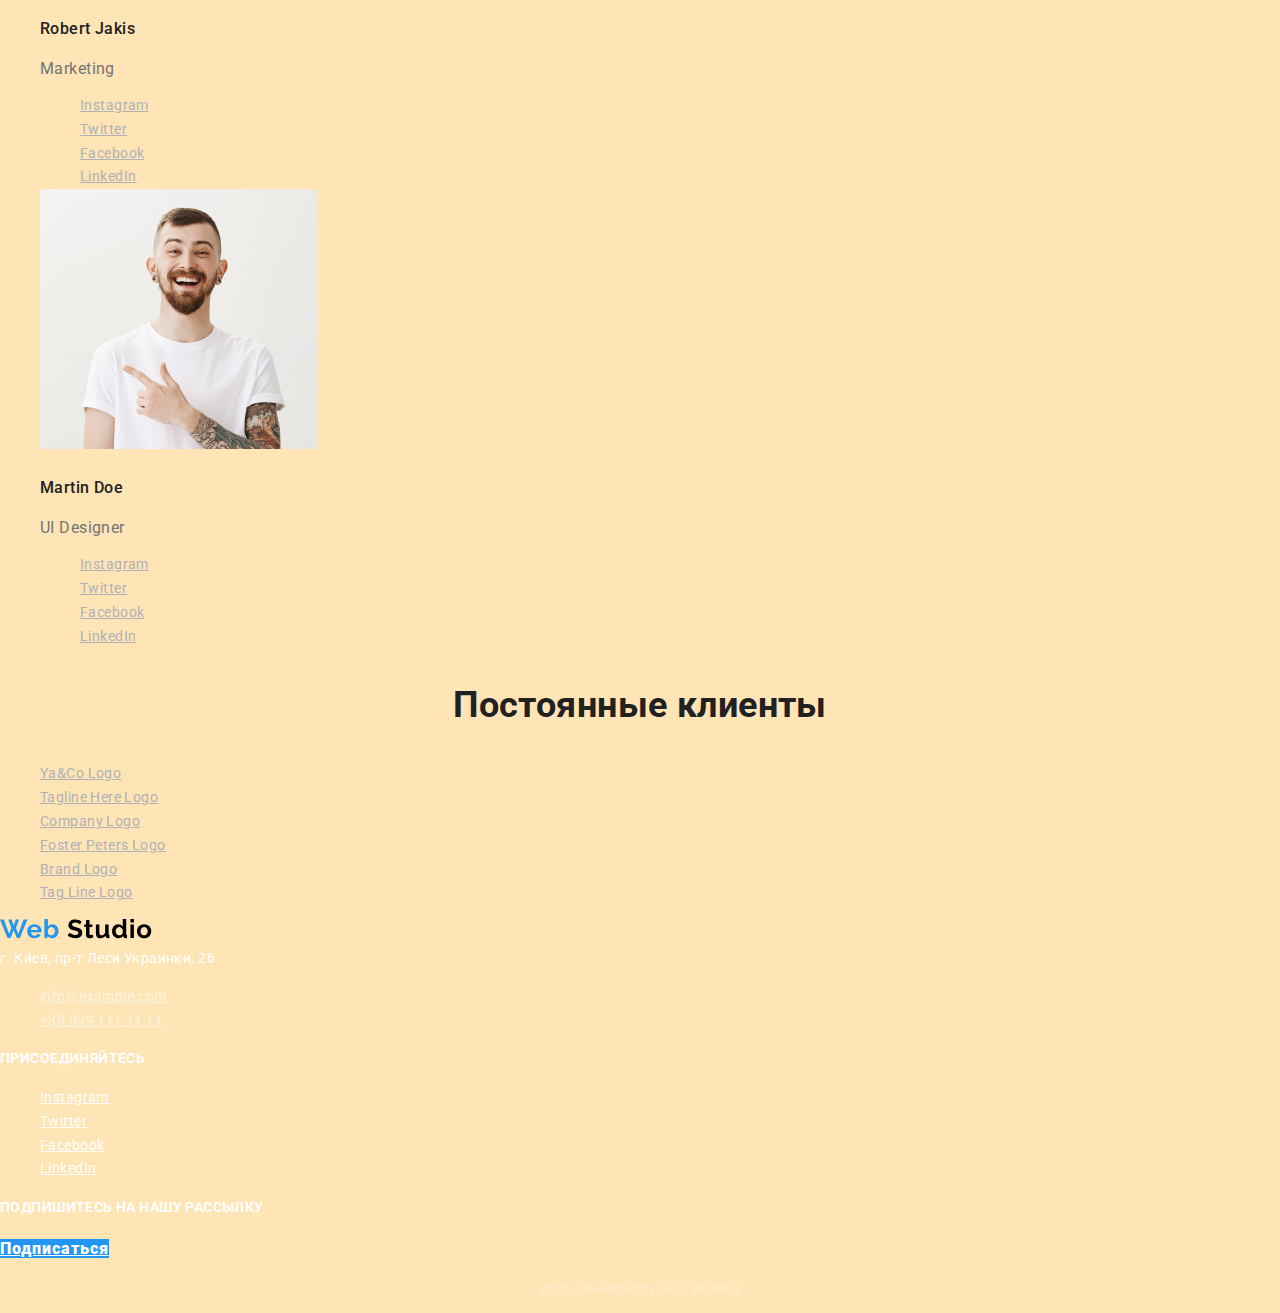
==== commit e2fd2e1e: "Добавлен modern-normalize" ====
--- a/index.html
+++ b/index.html
@@ -7,6 +7,10 @@
     <link
       href="https://fonts.googleapis.com/css2?family=Roboto:wght@400;500;700;900&display=swap"
       rel="stylesheet"
+    />
+    <link
+      rel="stylesheet"
+      href="https://cdnjs.cloudflare.com/ajax/libs/modern-normalize/0.6.0/modern-normalize.min.css"
     />
     <link rel="stylesheet" href="./css/styles.css" />
   </head>
